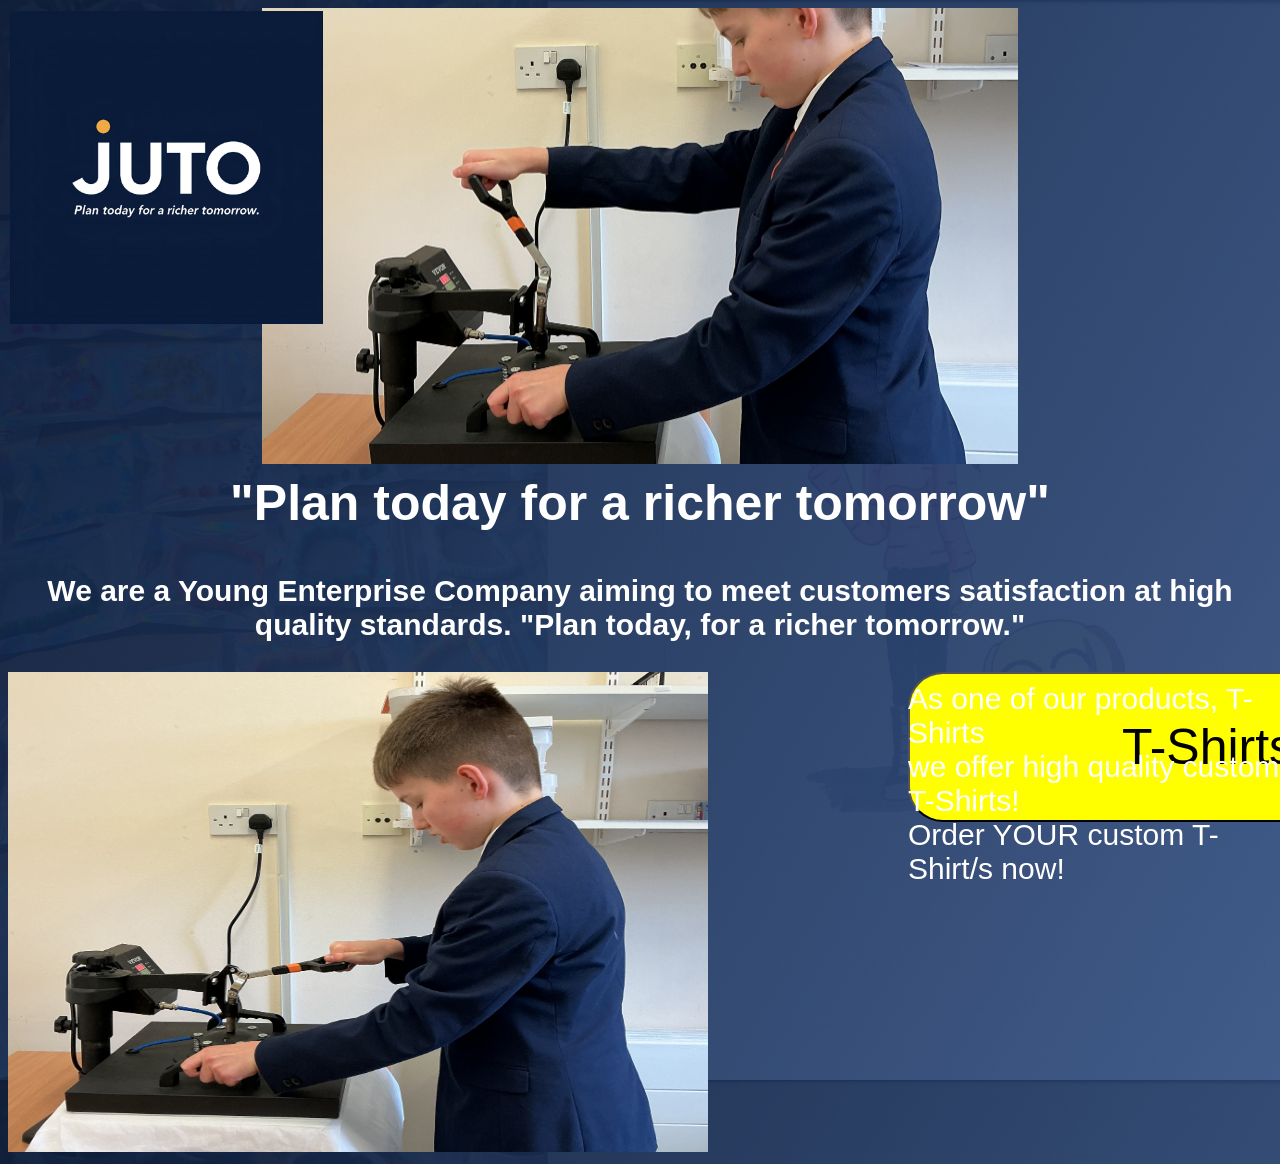
==== index.html @ 949b3f8c "Update index.html" ====
<!DOCTYPE html>
<html land="en">
  <head>
    <title>Juto</title>
    <link rel="stylesheet" href="index.css">
  </head>

  <body>
    <img id="Juto-logo" src="Jutologo.PNG">
    <img id="Banner-image" src="Imagesforbanner/1.jpeg">
    <div id="menu-dropdown">
      
    </div>
    <h2 id="Slogan">"Plan today for a richer tomorrow"</h2>
    <h3 id="Company-Description">We are a Young Enterprise Company aiming to meet customers satisfaction at high quality standards.
           "Plan today, for a richer tomorrow."</h3>
    <button id="T-Shirtsbtn">T-Shirts</button>
    <p id="T-ShirtsDescription">As one of our products, T-Shirts <br>we offer high quality custom T-Shirts! <br>Order YOUR custom T-Shirt/s now! </p>
    <img id="T-Shirtsimage" src="T-Shirtsproductspageimage.jpeg">
    <link rel="stylesheet" href="index.css">
    <script src="javascript.js"></script>
    
  </body>
---- index.css ----
#Juto-title {
  text-align: center;
  margin-top: 10px;
  font-size: 200px;
  color: White;
  padding-top: 10px;
  margin-bottom: 63px; 
  font-family: Ariel, sans-serif; 
}

body {
  background-image: url("BGimage.jpg");
  background-attachment: scroll;
}

#Slogan {
    text-align: center;
    margin-top: 10px;
    font-size: 50px;
    color: White;
    font-family: Ariel, sans-serif; 
}

#Company-Description {
  text-align: center;
  color: White;
  font-size: 30px;
  font-family: Ariel, sans-serif; 
}

#Juto-logo {
  position: absolute;
  top: 10px;
  left: 10px;
  width: 313px;
  height: 313px;
  margin-top: 1px;
}

#Banner-image {
  width: 756px;
  height: 456px;
  display: block;
  margin-left: auto;
  margin-right: auto;
}

a:link {
  color: White;
  font-size: 50px;
  margin-top: 500px; 
  font-family: Ariel, sans-serif; 
}

a:visited {
  color: White;
  font-size: 50px;
  margin-top: 500px; 
  font-family: Ariel, sans-serif; 
}

a:hover {
  color: White;
  font-size: 50px;
  margin-top: 500px; 
  font-family: Ariel, sans-serif; 
}

a:active {
  color: White;
  font-size: 50px;
  margin-top: 500px; 
  font-family: Ariel, sans-serif; 
}

#T-Shirtsbtn {
  position: absolute;
  width: 600px;
  height: 150px;
  color: Black; 
  background-color: yellow; 
  border-radius: 35px;
  font-size: 50px; 
  margin-left: 900px;
}

#T-Shirtsimage {
  width: 700px;
  height: 480px;
}

#T-ShirtsDescription {
  position: absolute;
  margin-top: 10px;
  margin-left: 900px;
  font-size: 30px;
  color: White;
  font-family: Ariel, sans-serif;
}
---- index.css ----
#Juto-title {
  text-align: center;
  margin-top: 10px;
  font-size: 200px;
  color: White;
  padding-top: 10px;
  margin-bottom: 63px; 
  font-family: Ariel, sans-serif; 
}

body {
  background-image: url("BGimage.jpg");
  background-attachment: scroll;
}

#Slogan {
    text-align: center;
    margin-top: 10px;
    font-size: 50px;
    color: White;
    font-family: Ariel, sans-serif; 
}

#Company-Description {
  text-align: center;
  color: White;
  font-size: 30px;
  font-family: Ariel, sans-serif; 
}

#Juto-logo {
  position: absolute;
  top: 10px;
  left: 10px;
  width: 313px;
  height: 313px;
  margin-top: 1px;
}

#Banner-image {
  width: 756px;
  height: 456px;
  display: block;
  margin-left: auto;
  margin-right: auto;
}

a:link {
  color: White;
  font-size: 50px;
  margin-top: 500px; 
  font-family: Ariel, sans-serif; 
}

a:visited {
  color: White;
  font-size: 50px;
  margin-top: 500px; 
  font-family: Ariel, sans-serif; 
}

a:hover {
  color: White;
  font-size: 50px;
  margin-top: 500px; 
  font-family: Ariel, sans-serif; 
}

a:active {
  color: White;
  font-size: 50px;
  margin-top: 500px; 
  font-family: Ariel, sans-serif; 
}

#T-Shirtsbtn {
  position: absolute;
  width: 600px;
  height: 150px;
  color: Black; 
  background-color: yellow; 
  border-radius: 35px;
  font-size: 50px; 
  margin-left: 900px;
}

#T-Shirtsimage {
  width: 700px;
  height: 480px;
}

#T-ShirtsDescription {
  position: absolute;
  margin-top: 10px;
  margin-left: 900px;
  font-size: 30px;
  color: White;
  font-family: Ariel, sans-serif;
}
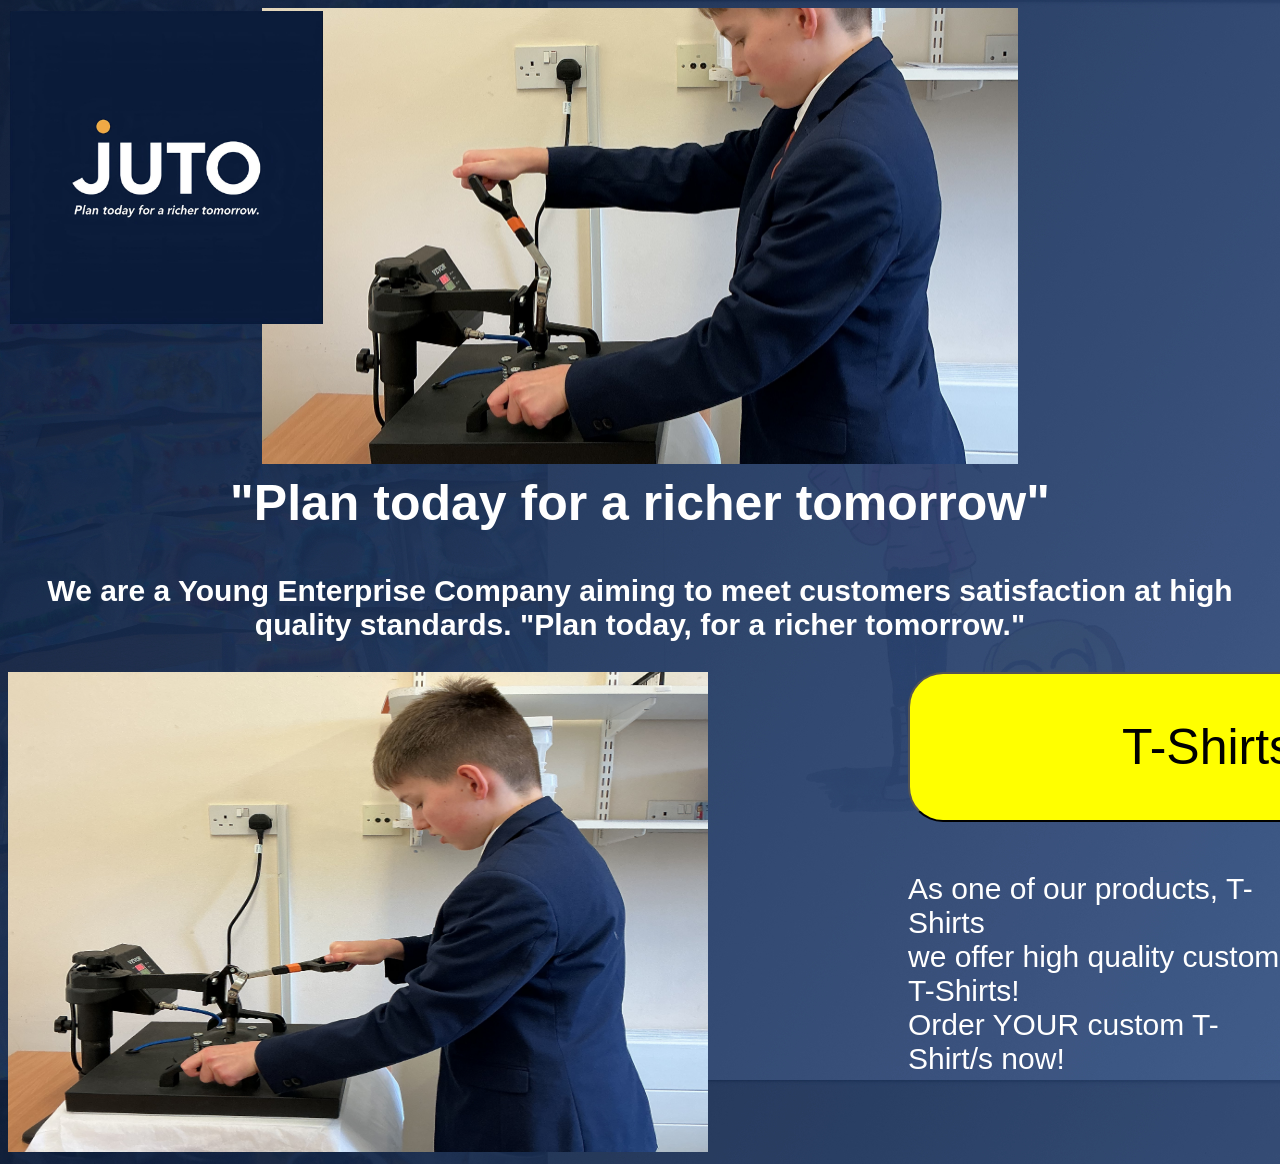
==== commit 98aeb014: "Update index.html" ====
--- a/index.html
+++ b/index.html
@@ -5,7 +5,7 @@
     <link rel="stylesheet" href="index.css">
   </head>
 
-  <body>
+  <body id="body">
     <img id="Juto-logo" src="Jutologo.PNG">
     <img id="Banner-image" src="Imagesforbanner/1.jpeg">
     <div id="menu-dropdown">
--- a/index.css
+++ b/index.css
@@ -91,7 +91,7 @@
 
 #T-ShirtsDescription {
   position: absolute;
-  margin-top: 10px;
+  margin-top: 200px;
   margin-left: 900px;
   font-size: 30px;
   color: White;
--- a/index.css
+++ b/index.css
@@ -91,7 +91,7 @@
 
 #T-ShirtsDescription {
   position: absolute;
-  margin-top: 10px;
+  margin-top: 200px;
   margin-left: 900px;
   font-size: 30px;
   color: White;
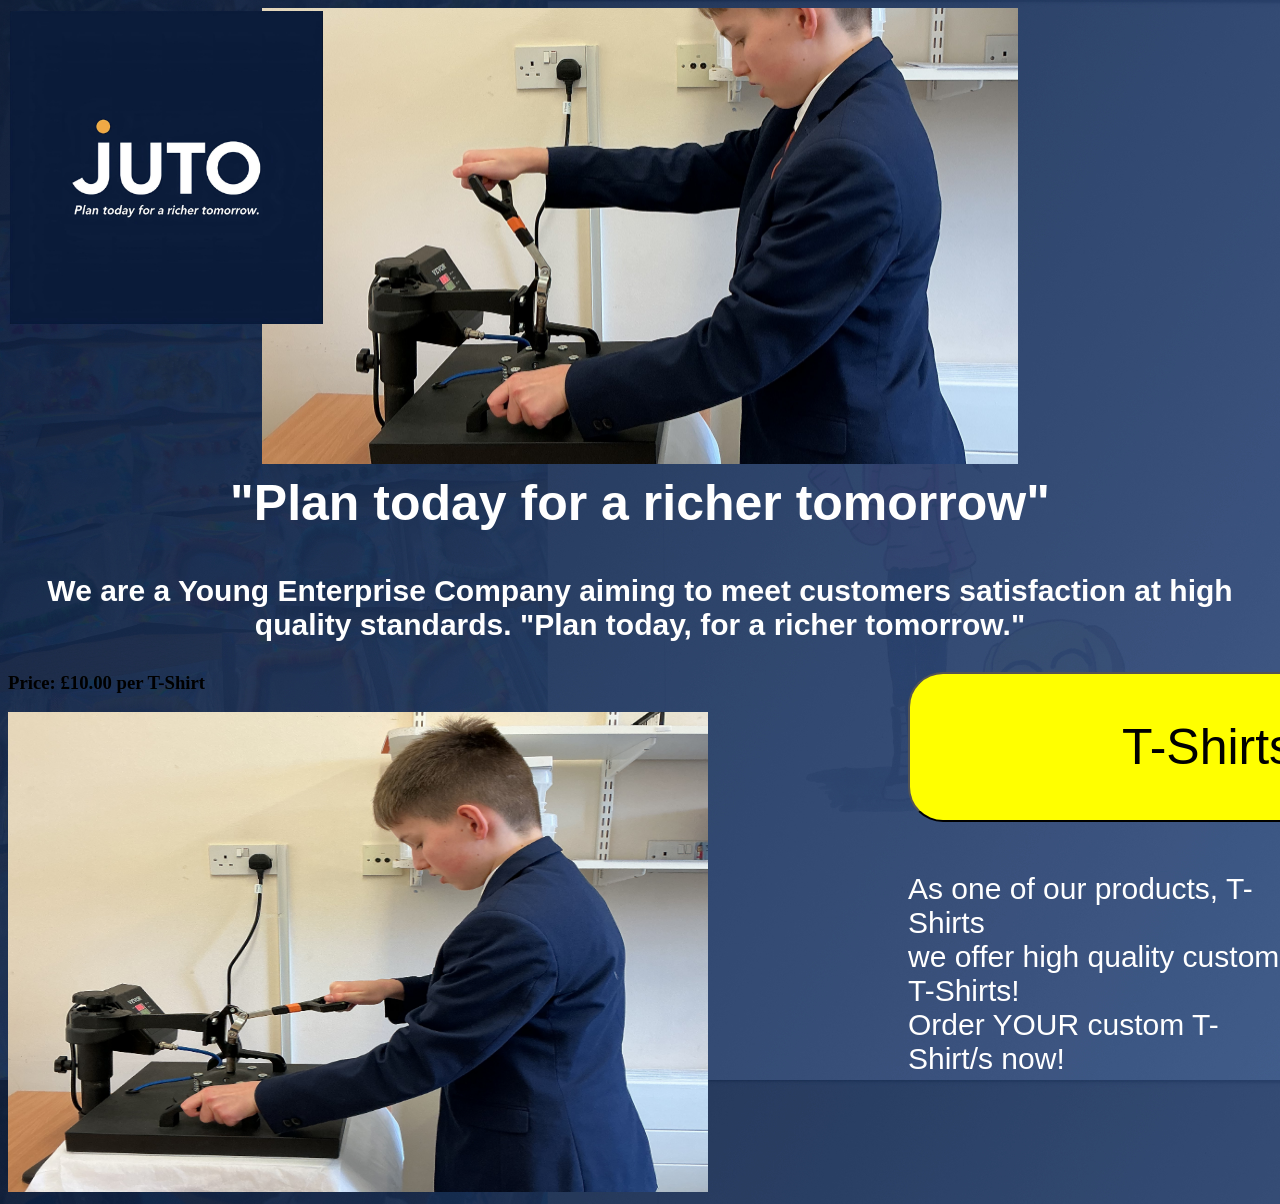
==== commit b6a0d480: "Update index.html" ====
--- a/index.html
+++ b/index.html
@@ -3,9 +3,10 @@
   <head>
     <title>Juto</title>
     <link rel="stylesheet" href="index.css">
+    <link rel="icon" type="images/.PNG" href="Jutologo.PNG">
   </head>
 
-  <body id="body">
+  <body>
     <img id="Juto-logo" src="Jutologo.PNG">
     <img id="Banner-image" src="Imagesforbanner/1.jpeg">
     <div id="menu-dropdown">
@@ -16,6 +17,7 @@
            "Plan today, for a richer tomorrow."</h3>
     <button id="T-Shirtsbtn">T-Shirts</button>
     <p id="T-ShirtsDescription">As one of our products, T-Shirts <br>we offer high quality custom T-Shirts! <br>Order YOUR custom T-Shirt/s now! </p>
+    <h3 id="T_ShirtPrice">Price: £10.00 per T-Shirt</h3>
     <img id="T-Shirtsimage" src="T-Shirtsproductspageimage.jpeg">
     <link rel="stylesheet" href="index.css">
     <script src="javascript.js"></script>
